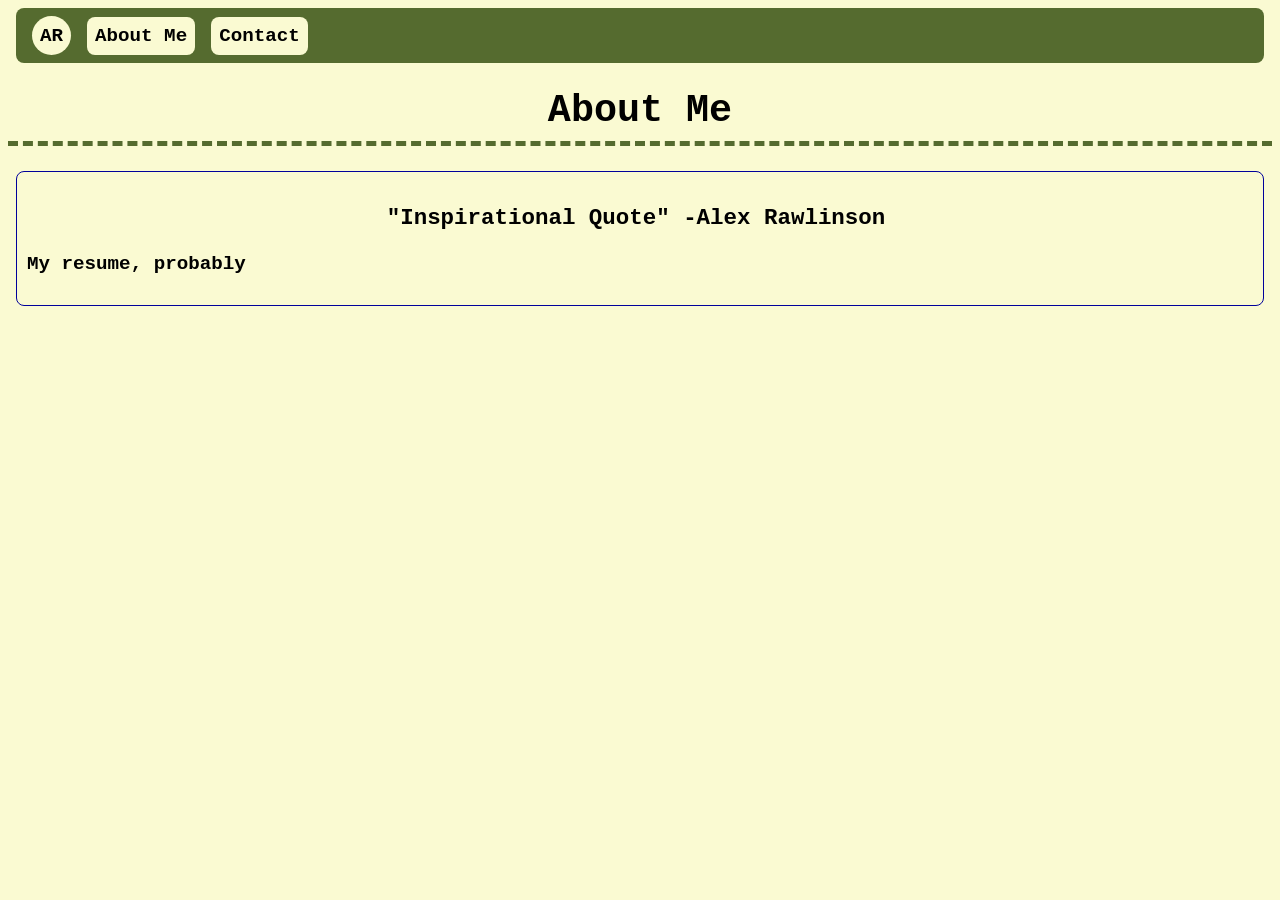
==== about-me.html @ b7688226 "wireframe and use unit 2 structure" ====
<!DOCTYPE html>
<html>

<head>
    <title>About Me</title>
    <link href="style.css" rel="stylesheet" type="text/css" />
</head>

<body>
    <div class="navbar">
        <a href="index.html" class = "navbar-icon" style="border-radius: 100%; aspect-ratio: 1; text-align: center; align-items: center;">AR</a>
        <a href="about-me.html" class="navbar-icon">About Me</a>
        <a href="contact.html" class="navbar-icon">Contact</a>
    </div>

    <h1>About Me</h1>

    <div>
        <div class="section">
            <div class="section-text">
                <h3 style="margin-right: 8px">"Inspirational Quote" -Alex Rawlinson</h3>
                <p>My resume, probably</p>
            </div>
        </div>
</body>
</html>
---- style.css ----
/*makes it scroll nicely*/
html{
    scroll-behavior: smooth;
}

/*center header and make divider*/
h1 {
    text-align: center;
    border-bottom: 5px dashed darkolivegreen;
    padding-bottom: 8px;
}

/*set margins to auto, put on left (block), and allow shrink*/
img {
    display: block;
    margin-left: auto;
    margin-right: auto;
    border-radius: 8px;
    /*width: 400px; */
    flex: 0 1 400px;
}

/*make it bigger when you hover cursor*/
img:hover {
    scale: 1.05;
    transition-duration: 0.1s;
}

/* The code below centers the text of all h3's on the page. */
h3 {
    text-align: center;
}

/*align sections left and allow wrap*/
.section-container {
    display: flex;
    flex-wrap: wrap;
    gap: 8px;
}

/*format sections and allow side by side items within*/
.section {
    border: 1px rgb(0, 0, 155) ridge;
    padding: 10px;
    border-radius: 8px;
    margin: 8px;
    display: flex;
    flex-wrap: wrap;
    align-items: center;
}

/*class for images for side by side elements*/
.section-image {
    width: 400px;
    margin-right: 20px;
}

/*text class so it can go next to images*/
.section-text {
    flex: 1 1;
}

/*set background to ugly beige and Apple font :^| */
body {
    /*background-color: rgb(216, 215, 255);*/
    background-color: lightgoldenrodyellow;
    font-size: larger;
    font-family: 'Courier New', Courier, monospace;
    font-weight: bolder;
}

/*navbar with flex icons tried to make static but DID NOT WORK*/
.navbar {
    display: flex;
    justify-content: flex-start;
    background-color: darkolivegreen;
    padding: 8px;
    margin: 8px;
    color: black;
    border-radius: 8px;
    align-items: center;
    position: sticky;
}

/*make icons clickable and format correctly*/
.navbar-icon {
    display: flex;
    justify-content: flex-start;
    background-color: lightgoldenrodyellow;
    color: rgb(0, 0, 0);
    padding: 8px;
    margin-left: 8px;
    margin-right: 8px;
    cursor: pointer;
    border-color: black;
    border-radius: 8px;
}

/*make navbar icon big on hover*/
.navbar-icon:hover {
    scale: 1.05;
    transition-duration: 0.1s;
}

/*make hyperlinks look like normal text*/
a {
    color: black;
    text-decoration: none;
    font-size: auto;
}

/*make it bold DOES NOT WORK*/
a :hover {
    font-weight: bolder;
}

/*format bottom bar*/
.bottom-bar {
    display: block;
    text-align: center;
    background-color: rgb(0, 0, 255);
    border-radius: 8px;
    padding: 8px;
    margin: 1px;
    color: rgb(255, 255, 255);
    align-items: center;
    flex-grow: 1;
}
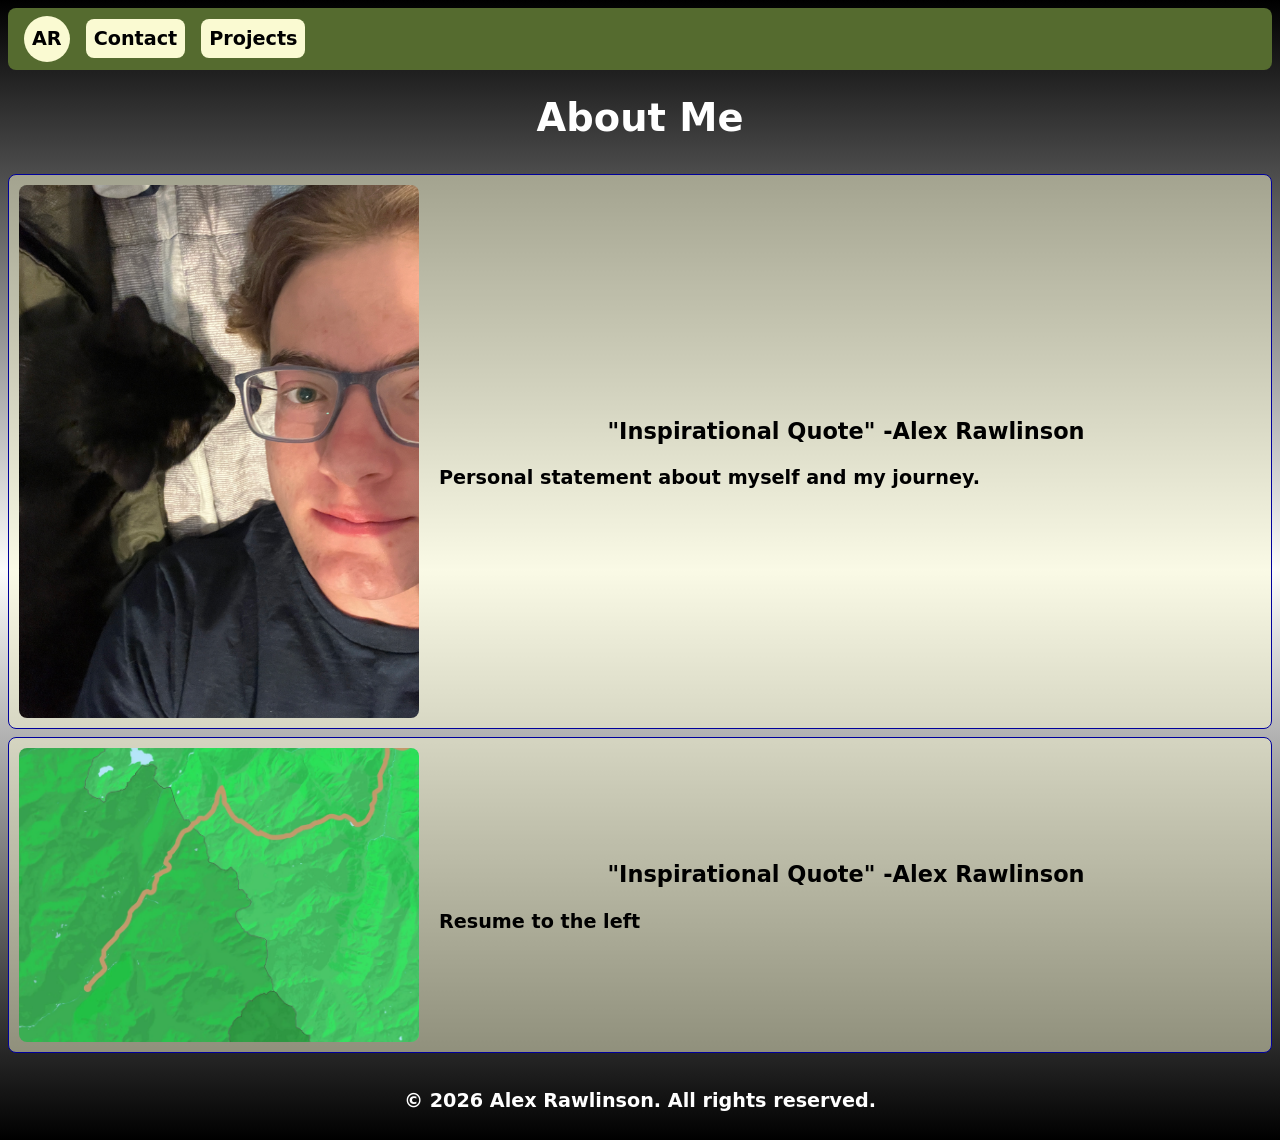
==== commit 086203ca: "fix background and map size" ====
--- a/about-me.html
+++ b/about-me.html
@@ -6,21 +6,37 @@
     <link href="style.css" rel="stylesheet" type="text/css" />
 </head>
 
-<body>
+<body class="gradient">
     <div class="navbar">
-        <a href="index.html" class = "navbar-icon" style="border-radius: 100%; aspect-ratio: 1; text-align: center; align-items: center;">AR</a>
-        <a href="about-me.html" class="navbar-icon">About Me</a>
+        <a href="index.html" class="navbar-icon"
+            style="border-radius: 100%; aspect-ratio: 1; text-align: center; align-items: center;">AR</a>
         <a href="contact.html" class="navbar-icon">Contact</a>
+        <a href="projects.html" class="navbar-icon">Projects</a>
     </div>
 
     <h1>About Me</h1>
 
     <div>
         <div class="section">
+            <img src="Assets/alex-and-luna.jpg" alt="my cat and I" class="section-image">
+
             <div class="section-text">
                 <h3 style="margin-right: 8px">"Inspirational Quote" -Alex Rawlinson</h3>
-                <p>My resume, probably</p>
+                <p>Personal statement about myself and my journey.</p>
             </div>
         </div>
+
+        <div class="section">
+            <img src="Assets/hiking-trail.jpg" alt="my resume" class="section-image">
+            <div class="section-text">
+                <h3 style="margin-right: 8px">"Inspirational Quote" -Alex Rawlinson</h3>
+                <p>Resume to the left</p>
+            </div>
+        </div>
+
+        <div class="footer">
+            <p>&copy 2026 Alex Rawlinson. All rights reserved.</p>
+        </div>
 </body>
+
 </html>
--- a/style.css
+++ b/style.css
@@ -1,13 +1,73 @@
 /*makes it scroll nicely*/
-html{
+html {
     scroll-behavior: smooth;
+}
+
+html, body {
+    width: 100%;
+    max-width: 100%;
+    overflow-x: hidden;
+    margin: 0;
+    padding: 0;
+    color:black;
+    background-color: #000000;
+
+}
+
+.gradient{
+    background-image: linear-gradient(to bottom, #000000, #fbfbfb, black);
+}
+
+/*set background to ugly beige and Apple font :^| */
+body {
+    font-size: larger;
+    font-family:system-ui, -apple-system, BlinkMacSystemFont, 'Segoe UI', Roboto, Oxygen, Ubuntu, Cantarell, 'Open Sans', 'Helvetica Neue', sans-serif;
+    font-weight: bolder;
 }
 
 /*center header and make divider*/
 h1 {
     text-align: center;
-    border-bottom: 5px dashed darkolivegreen;
+    /*border-bottom: 5px dashed darkolivegreen;*/
     padding-bottom: 8px;
+    color: white;
+}
+
+.map-container {
+    position: relative;
+    display: block;
+    width: 100%;
+    height: 100dvh;
+}
+
+.map {
+    display: block;
+    width: 100%;
+}
+
+.map-button{
+    position: absolute;
+    z-index: 50;
+
+    height: 1vw;
+    width: 80px;
+    
+
+    background: rgba(250, 250, 210, 0.8);
+    color: rgb(0, 0, 0);
+    padding: 8px 12px;
+    cursor: pointer;
+    border-color: black;
+    border-radius: 8px;
+    display:inline-flex;
+    align-items: center;
+    transform: translate(-50%, -50%);
+}
+
+.map-button.contact{
+    top: 15%;
+    left: 20%;
+    
 }
 
 /*set margins to auto, put on left (block), and allow shrink*/
@@ -21,10 +81,10 @@
 }
 
 /*make it bigger when you hover cursor*/
-img:hover {
+/*img:hover {
     scale: 1.05;
     transition-duration: 0.1s;
-}
+}  */
 
 /* The code below centers the text of all h3's on the page. */
 h3 {
@@ -41,6 +101,7 @@
 /*format sections and allow side by side items within*/
 .section {
     border: 1px rgb(0, 0, 155) ridge;
+    background-color: rgba(250, 250, 210, 0.5);
     padding: 10px;
     border-radius: 8px;
     margin: 8px;
@@ -58,15 +119,6 @@
 /*text class so it can go next to images*/
 .section-text {
     flex: 1 1;
-}
-
-/*set background to ugly beige and Apple font :^| */
-body {
-    /*background-color: rgb(216, 215, 255);*/
-    background-color: lightgoldenrodyellow;
-    font-size: larger;
-    font-family: 'Courier New', Courier, monospace;
-    font-weight: bolder;
 }
 
 /*navbar with flex icons tried to make static but DID NOT WORK*/
@@ -115,11 +167,10 @@
 }
 
 /*format bottom bar*/
-.bottom-bar {
+.footer {
     display: block;
     text-align: center;
-    background-color: rgb(0, 0, 255);
-    border-radius: 8px;
+    color: white;
     padding: 8px;
     margin: 1px;
     color: rgb(255, 255, 255);
